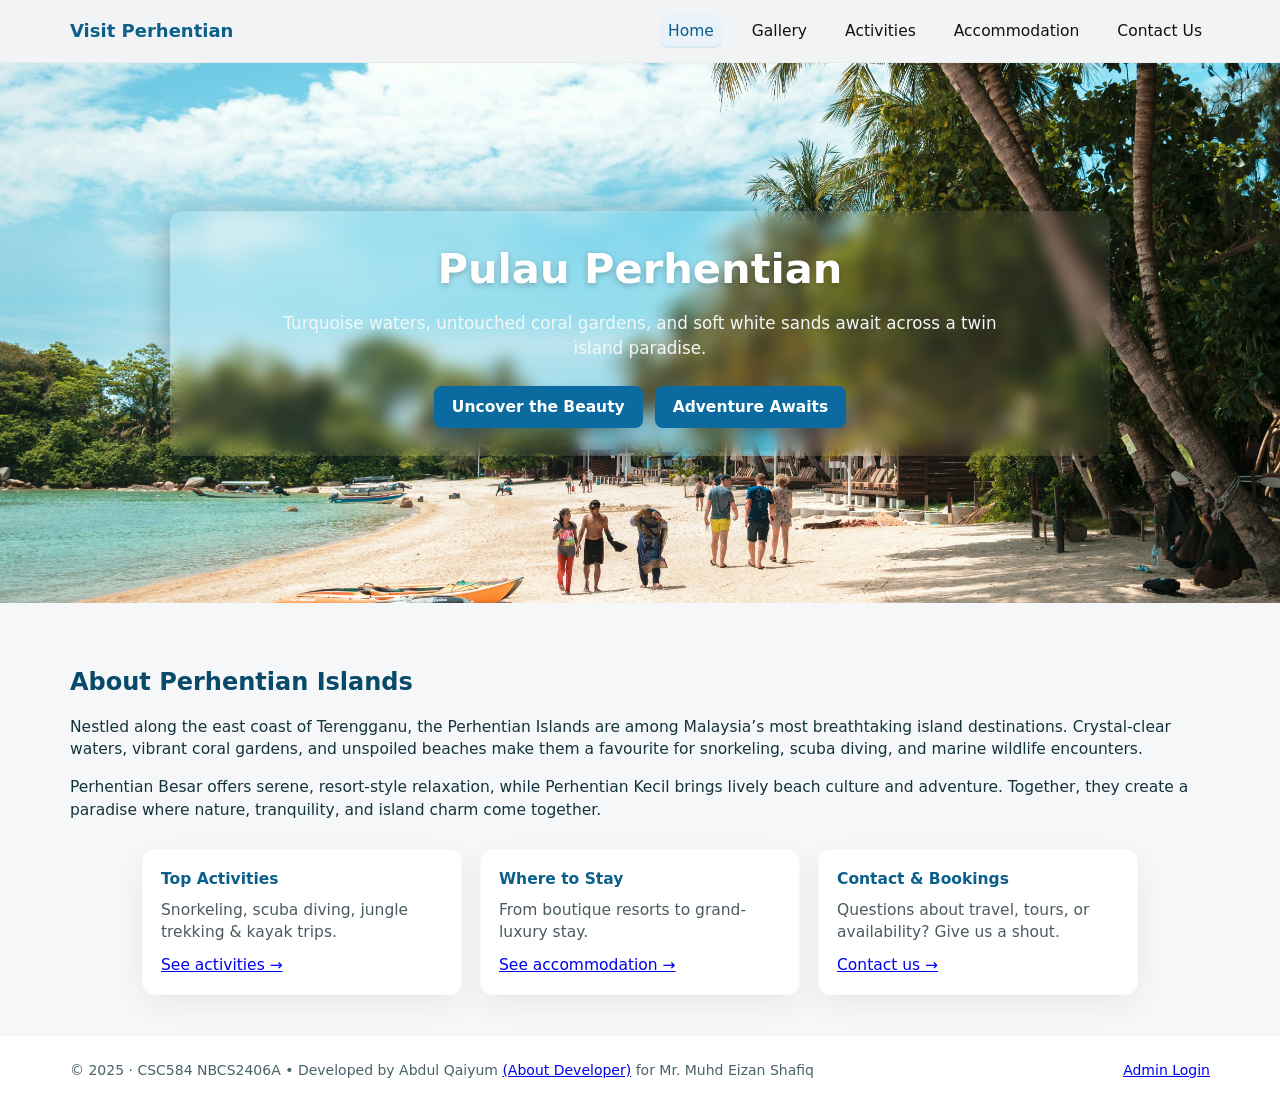
==== index.html @ c3712113 "Add all files , upload via website" ====
<!doctype html>
<html lang="en">
<head>
  <meta charset="utf-8" />
  <meta name="viewport" content="width=device-width,initial-scale=1" />
  <title>Pulau Perhentian — Home</title>
  <link rel="stylesheet" href="style.css" />
</head>
<body>

  <!-- header-->
  <header class="site-header" role="banner">
    <div class="header-inner">
      <a class="brand" href="index.html">Visit Perhentian</a>
      <nav class="main-nav" aria-label="Main navigation">
        <a href="index.html" class="active">Home</a>
        <a href="gallery.html">Gallery</a>
        <a href="activities.html">Activities</a>
        <a href="accommodation.html">Accommodation</a>
        <a href="contact.html">Contact Us</a>
      </nav>
    </div>
  </header>

 <!-- ======= Hero Video ======= -->
<section id="hero" aria-label="Hero" style="position:relative; width:100%; height:60vh; min-height:420px; overflow:hidden; display:block;">

  <video id="heroVideo"
         autoplay
         muted
         loop
         playsinline
         preload="auto"
         poster="Images/home.jpg"
         style="position:absolute; inset:0; width:100%; height:100%; object-fit:cover; z-index:0;">
    <source src="Images/index_VideoHero.mp4" type="video/mp4">
    <img src="Images/home.jpg" alt="Pulau Perhentian beach" style="width:100%; height:auto;">
  </video>

  <div style="position:relative; z-index:2; max-width:980px; margin:0 auto; padding:48px 20px; display:flex; align-items:center; justify-content:center; height:100%;">
    
    <div class="hero-glass" style="width:100%; background:rgba(255,255,255,0.06); backdrop-filter: blur(8px) saturate(1.05); border-radius:12px; box-shadow:0 8px 32px rgba(6,18,30,0.35); padding:28px 32px; text-align:center; color:#fff;">

      <h1 style="font-size:2.6rem; margin:0 0 12px; font-weight:800; color:#fff; text-shadow:0 2px 6px rgba(0,0,0,0.25);">
        Pulau Perhentian
      </h1>

      <p style="margin:0 0 18px; max-width:760px; margin-left:auto; margin-right:auto; color:#f2f7f8; font-size:1.05rem; line-height:1.5;">
        Turquoise waters, untouched coral gardens, and soft white sands await across a twin island paradise.
      </p>

      <div style="display:inline-flex; gap:12px; align-items:center; margin-top:6px; justify-content:center;">
        <a href="gallery.html" class="hero-btn" style="display:inline-block; padding:10px 18px; border-radius:8px; background:#0b6aa0; color:#fff; font-weight:700; text-decoration:none; box-shadow:0 6px 12px rgba(11,106,160,0.24);">
          Uncover the Beauty
        </a>

        <a href="activities.html" class="hero-btn" style="display:inline-block; padding:10px 18px; border-radius:8px; background:#0b6aa0; color:#fff; font-weight:700; text-decoration:none; box-shadow:0 6px 12px rgba(11,106,160,0.16);">
          Adventure Awaits
        </a>
      </div>
    </div>
  </div>

</section>

<!-- Video Autoplay -->
<script>
  (function () {
    try {
      const v = document.getElementById('heroVideo');
      if (!v) return;

      // Respect "prefers-reduced-motion"
      if (window.matchMedia && window.matchMedia('(prefers-reduced-motion: reduce)').matches) {
        v.removeAttribute('autoplay');
        v.pause();
      }

      // Some browsers might block autoplay — try to play, otherwise stay muted and paused.
      const playPromise = v.play();
      if (playPromise !== undefined) {
        playPromise.catch(() => {
          // ignore errors (user gesture required in some contexts)
          v.pause();
        });
      }
    } catch (e) {
      // fail silently
      console.warn('Hero video script error', e);
    }
  })();
</script>
<!-- ======= end hero block ======= -->

  <!-- About Perhentian -->
  <main>
    <div class="container" style="padding:28px 20px 40px;">
      <h2 class="section-title">About Perhentian Islands</h2>
      <p>Nestled along the east coast of Terengganu, the Perhentian Islands are among Malaysia’s most breathtaking island destinations. Crystal-clear waters, vibrant coral gardens, and unspoiled beaches make them a favourite for snorkeling, scuba diving, and marine wildlife encounters.</p>
      <p style="margin-top:12px;">Perhentian Besar offers serene, resort-style relaxation, while Perhentian Kecil brings lively beach culture and adventure. Together, they create a paradise where nature, tranquility, and island charm come together.</p>

      <div class="cards-row" style="margin-top:28px;">
        <div class="card">
          <h4>Top Activities</h4>
          <p>Snorkeling, scuba diving, jungle trekking & kayak trips.</p>
          <div style="margin-top:10px"><a href="activities.html">See activities →</a></div>
        </div>

        <div class="card">
          <h4>Where to Stay</h4>
          <p>From boutique resorts to grand-luxury stay.</p>
          <div style="margin-top:10px"><a href="accommodation.html">See accommodation →</a></div>
        </div>

        <div class="card">
          <h4>Contact & Bookings</h4>
          <p>Questions about travel, tours, or availability? Give us a shout.</p>
          <div style="margin-top:10px"><a href="contact.html">Contact us →</a></div>
        </div>
      </div>
    </div>
  </main>

  <!-- FOOTER -->
  <footer class="site-footer" role="contentinfo">
    <div class="footer-inner">
      <div>© 2025 · CSC584 NBCS2406A • Developed by Abdul Qaiyum <a href="developer.html">(About Developer)</a> for Mr. Muhd Eizan Shafiq</div>
      <div><a class="admin-login" href="admin/login.html">Admin Login</a></div>
    </div>
  </footer>


  <!-- ==ADMIN LOGIN Popup -->
<div id="adminModal" class="modal-overlay" aria-hidden="true" role="dialog" aria-modal="true">
  <div class="modal-box" role="document" aria-labelledby="modalTitle">
    <h2 id="modalTitle" class="modal-title">Admin Login</h2>

    <label class="modal-label" for="adminUser">Username</label>
    <input type="text" id="adminUser" placeholder="Enter username" autocomplete="username" required>

    <label class="modal-label" for="adminPass">Password</label>
    <input type="password" id="adminPass" placeholder="Enter password" autocomplete="current-password" required>

    <div class="show-pass">
      <input type="checkbox" id="togglePass">
      <label for="togglePass" style="margin:0; color:#fff; font-weight:600;">Show Password</label>
    </div>

    <p class="auth-note">For authorized personnel only.</p>

    <div class="modal-actions">
      <button id="cancelLogin" class="btn-cancel" type="button">Cancel</button>
      <button id="submitLogin" class="btn-login" type="button">Login</button>
    </div>
  </div>
</div>

<script>
(function () {
  // Elements
  const modal = document.getElementById('adminModal');
  const userField = document.getElementById('adminUser');
  const passField = document.getElementById('adminPass');
  const togglePass = document.getElementById('togglePass');
  const cancelBtn = document.getElementById('cancelLogin');
  const submitBtn = document.getElementById('submitLogin');

  // Helper: open modal
  function openModal() {
    modal.classList.add('show');
    modal.setAttribute('aria-hidden', 'false');
    // small delay then focus
    setTimeout(() => userField.focus(), 120);
    // prevent page scroll while open
    document.documentElement.style.overflow = 'hidden';
  }

  // Helper: close modal
  function closeModal() {
    modal.classList.remove('show');
    modal.setAttribute('aria-hidden', 'true');
    document.documentElement.style.overflow = '';
  }

  // Attach toggle to a variety of selectors so it works regardless of footer markup
  function attachOpenHandlers() {
    // explicit id or class if present
    const byId = document.getElementById('adminLoginBtn');
    const byClass = document.querySelectorAll('.admin-login-btn');
    const byHref = document.querySelectorAll('a[href="#admin"], a[href="#login"]');

    if (byId) byId.addEventListener('click', (e) => { e.preventDefault(); openModal(); });

    byClass.forEach(el => el.addEventListener('click', (e) => { e.preventDefault(); openModal(); }));
    byHref.forEach(el => el.addEventListener('click', (e) => { e.preventDefault(); openModal(); }));

    // Fallback: any <a> whose visible trimmed text equals "Admin Login" (case-insensitive)
    document.querySelectorAll('a').forEach(a => {
      try {
        const txt = a.textContent.trim().toLowerCase();
        if (txt === 'admin login' || txt === 'adminlogin') {
          a.addEventListener('click', (e) => { e.preventDefault(); openModal(); });
        }
      } catch (err) { /* ignore */ }
    });
  }

  // Close on backdrop click (only when clicking outside the box)
  modal.addEventListener('click', (e) => {
    if (e.target === modal) closeModal();
  });

  // ESC key to close, arrow/tab behaviour kept
  document.addEventListener('keydown', (e) => {
    if (!modal.classList.contains('show')) return;
    if (e.key === 'Escape') closeModal();
  });

  // Cancel button
  cancelBtn.addEventListener('click', (e) => {
    e.preventDefault();
    closeModal();
  });

  // Show/hide password
  togglePass.addEventListener('change', () => {
    passField.type = togglePass.checked ? 'text' : 'password';
  });

  // Simple login check (can be replaced by real auth later)
  submitBtn.addEventListener('click', () => {
    const user = userField.value.trim();
    const pass = passField.value.trim();
    if (user === 'admin' && pass === 'admin123') {
      // success
      alert('Login successful');
      closeModal();
    } else {
      alert('Incorrect username or password');
      passField.focus();
    }
  });

  // Initialize - attach open handlers after small delay to ensure DOM elements exist
  // (works even if script runs in head/footer)
  window.addEventListener('load', () => {
    attachOpenHandlers();
  });

  // Also attempt to attach immediately in case DOM is already loaded
  attachOpenHandlers();
})();
</script>

<style>
/* --- Overlay --- */
.modal-overlay {
  position: fixed;
  inset: 0;
  display: flex;
  align-items: center;
  justify-content: center;
  background: rgba(0,0,0,0.45);
  visibility: hidden;
  opacity: 0;
  transition: opacity 220ms ease, visibility 220ms;
  z-index: 2000;
}

.modal-overlay.show {
  visibility: visible;
  opacity: 1;
}

/* --- Glass box --- */
.modal-box {
  width: 360px;
  max-width: calc(100% - 32px);
  background: rgba(255,255,255,0.10);
  backdrop-filter: blur(14px) saturate(1.06);
  border-radius: 16px;
  padding: 26px;
  box-shadow: 0 12px 40px rgba(6,18,30,0.5);
  transform: translateY(0);
  color: #ffffff;
  font-family: system-ui, -apple-system, "Segoe UI", Roboto, "Helvetica Neue", Arial;
}

/* Title */
.modal-title {
  margin: 0 0 12px 0;
  font-size: 1.4rem;
  font-weight: 800;
  color: #ffffff;
}

/* Labels */
.modal-label {
  display: block;
  margin-top: 8px;
  margin-bottom: 6px;
  font-weight: 700;
  color: #ffffff;
}

/* Inputs */
.modal-box input[type="text"],
.modal-box input[type="password"] {
  width: 100%;
  padding: 10px 12px;
  border-radius: 8px;
  border: none;
  outline: none;
  margin-bottom: 6px;
  background: rgba(255,255,255,0.92); /* clear high-contrast input */
  color: #1b2330;
  font-size: 0.95rem;
}

/* Show password row */
.show-pass {
  display: flex;
  align-items: center;
  gap: 8px;
  margin-top: 6px;
  margin-bottom: 12px;
}

.show-pass input[type="checkbox"] {
  width: 16px;
  height: 16px;
}

/* Auth note */
.auth-note {
  margin: 6px 0 14px 0;
  font-size: 0.85rem;
  color: rgba(255,255,255,0.85);
}

/* Actions */
.modal-actions {
  display: flex;
  justify-content: flex-end;
  gap: 10px;
}

.btn-cancel,
.btn-login {
  padding: 8px 14px;
  border-radius: 8px;
  border: none;
  cursor: pointer;
  font-weight: 600;
  min-width: 88px;
}

.btn-cancel {
  background: #f1f5f9;
  color: #0f1724;
}

.btn-login {
  background: #0b79c1;
  color: #fff;
}

.btn-login:hover {
  background: #0a66ad;
}

/* small screens tweak */
@media (max-width: 420px) {
  .modal-box { padding: 18px; width: 92%; border-radius: 12px; }
  .btn-cancel, .btn-login { min-width: 72px; padding: 8px 12px; }
}
</style>
<!-- ==ADMIN LOGIN Popup -->

</body>
</html>
---- style.css ----
/* style.css - unified site styles (updated) */

/* --- VARIABLES --- */
:root{
  --brand: #0b5f8a;
  --brand-dark: #084a6a;
  --muted: #4b5b61;
  --bg: #f6f7f8;
  --panel: rgba(255,255,255,0.88);
  --glass: rgba(12,18,25,0.35);
  --radius: 12px;
  --container: 1180px;
  --shadow-soft: 0 10px 30px rgba(6,12,20,0.06);
  --shadow-hover: 0 20px 40px rgba(6,12,20,0.12);
  font-family: "Inter", system-ui, -apple-system, "Segoe UI", Roboto, "Helvetica Neue", Arial;
}

/* --- RESETS --- */
*{box-sizing:border-box}
html,body{height:100%}
body{
  margin:0;
  background:var(--bg);
  color:#14343d;
  -webkit-font-smoothing:antialiased;
  -moz-osx-font-smoothing:grayscale;
  line-height:1.45;
  font-size:15.5px;
}

/* --- LAYOUT CONTAINER --- */
.container{max-width:var(--container);margin:0 auto;padding:0 20px}

/* --- HEADER --- */
.site-header{
  background:#f2f3f4;
  border-bottom:1px solid rgba(6,12,20,0.04);
  position:sticky; top:0; z-index:1200;
}
.header-inner{display:flex;align-items:center;justify-content:space-between;max-width:var(--container);margin:0 auto;padding:14px 20px}
.brand{color:var(--brand);font-weight:700;text-decoration:none;font-size:18px}
.main-nav{display:flex;gap:22px;align-items:center}
.main-nav a{color:#111; text-decoration:none; padding:6px 8px; border-radius:8px; font-weight:500}
.main-nav a.active, .main-nav a[aria-current="page"]{background:#e8f2f8;color:var(--brand);box-shadow:inset 0 -2px 0 rgba(11,120,166,0.08)}

/* --- HERO (consistent across pages) --- */
/* index.html uses .hero (special image), other pages use .page-hero */
.hero, .page-hero {
  width:100%;
  display:flex;
  align-items:center;
  justify-content:center;
  min-height:480px;               /* restore taller hero */
  background-position:center;
  background-size:cover;
  background-repeat:no-repeat;
  position:relative;
  color:#fff;
}

/* keep index special overlay slightly darker but still bright enough */
.hero {
  background-blend-mode: multiply;
}

/* hero inner glass panel (consistent) */
.hero-panel,
.hero-inner {
  width:min(980px,92%);
  text-align:center;
  border-radius:14px;
  padding:36px 36px;
  backdrop-filter: blur(4px);
  background: linear-gradient(180deg, rgba(255,255,255,0.06), rgba(255,255,255,0.02));
  box-shadow: var(--shadow-soft);
  margin-top:10px;
}

/* textual scale */
.hero-panel h1,
.hero-inner h1 {font-size:42px;margin:0 0 10px;font-weight:800; color: #fff; text-shadow: 0 6px 18px rgba(6,12,20,0.35)}
.hero-panel p,
.hero-inner p {margin:0;color:rgba(255,255,255,0.92);font-size:16px;line-height:1.6}

/* hero CTAs */
.cta{
  display:inline-block;padding:10px 16px;border-radius:10px;text-decoration:none;font-weight:700;
  box-shadow: 0 6px 18px rgba(6,12,20,0.12);
}
.cta.primary{background:linear-gradient(180deg,#0b78b3,#0b5f8a);color:#fff}
.cta.secondary{background:rgba(255,255,255,0.12);color:#fff;border:1px solid rgba(255,255,255,0.08)}

/* --- SECTION TITLES --- */
.section-title{font-size:24px;color:var(--brand-dark);margin:34px 0 10px;font-weight:800}
.lead{font-size:16px;color:var(--muted);margin-bottom:10px}

/* --- FEATURE CARDS ROW (index about area) --- */
.cards-row{display:flex;gap:18px}
.card{background:#fff;border-radius:12px;padding:18px;box-shadow:var(--shadow-soft);border:1px solid rgba(11,120,166,0.03)}

/* --- SMALL INFO CARDS (index) --- */
.card h4{margin:0 0 8px;color:var(--brand)}
.card p{margin:0;color:var(--muted)}

/* --- THREE ACTION BOXES (centered) --- */
.cards-row{justify-content:center}
.cards-row .card{max-width:320px}

/* --- ATTRACTIONS / GALLERY GRID (stable grid) --- */
.attractions-grid, .photo-grid {
  display:grid;
  grid-template-columns: repeat(3, 1fr);
  gap:20px;
  max-width:var(--container);
  margin:18px auto 48px;
  padding:0 20px;
}

/* card style */
.attraction, .photo-card {
  display:block;
  background:#fff;
  border-radius:12px;
  overflow:hidden;
  text-decoration:none;
  color:inherit;
  box-shadow:var(--shadow-soft);
  border:1px solid rgba(11,120,166,0.04);
  transition: transform 180ms ease, box-shadow 180ms ease;
}

/* hover */
.attraction:hover, .photo-card:hover{ transform: translateY(-6px); box-shadow:var(--shadow-hover); }

/* thumbnail sizing - fixed heights keep grid uniform */
.attraction .thumb, .photo-card .photo-thumb, .gallery-thumb {
  width:100%;
  height:260px;
  object-fit:cover;
  display:block;
  background:#e9f6fb;
}

/* caption/meta */
.attraction .meta, .photo-card .photo-caption{
  padding:14px 16px;
  background:#fff;
}
.attraction h4{margin:0 0 8px;color:var(--brand);font-size:16px}
.attraction p{margin:0;color:var(--muted);font-size:14px}

/* responsive gallery grid */
@media (max-width:1100px){ .attractions-grid, .photo-grid { grid-template-columns: repeat(2,1fr); } .attraction .thumb, .photo-card .photo-thumb { height:220px; } }
@media (max-width:640px){ .attractions-grid, .photo-grid { grid-template-columns: 1fr; } .attraction .thumb, .photo-card .photo-thumb { height:320px; } .hero, .page-hero { min-height:420px } }

/* --- ACTIVITIES 2x2 grid --- */
.activity-grid {
  display:grid;
  grid-template-columns:repeat(2,1fr);
  gap:20px;
  max-width:980px;margin:18px auto 48px;padding:0 20px;
}
.activity-card{
  background:#fff;border-radius:12px;overflow:hidden;box-shadow:var(--shadow-soft);border:1px solid rgba(11,120,166,0.04);text-decoration:none;color:inherit;
  transition: transform 160ms ease, box-shadow 160ms ease;
}
.activity-card:hover{ transform: translateY(-6px); box-shadow:var(--shadow-hover);}
.activity-card img{width:100%;height:320px;object-fit:cover;display:block;}
.activity-card .body{padding:14px}
.activity-card h3{margin:0 0 8px;color:var(--brand)}
.activity-card p{margin:0;color:var(--muted)}

/* mobile */
@media (max-width:820px){ .activity-grid{ grid-template-columns:1fr; } .activity-card img{height:380px} }

/* --- ACCOMMODATION 2x2 with island split --- */
.accom-grid{ display:grid; grid-template-columns: 1fr 1fr; gap:24px; max-width:1100px;margin:20px auto; padding:0 20px; }
.accom-col{ display:flex; flex-direction:column; gap:20px; }
.accom-card{ background:#fff;border-radius:12px;overflow:hidden;box-shadow:var(--shadow-soft);border:1px solid rgba(11,120,166,0.04); text-decoration:none; color:inherit; display:flex; gap:12px; }
.accom-card img{width:180px;height:140px;object-fit:cover;border-radius:8px;margin:12px;}
.accom-card .info{padding:12px; display:flex; flex-direction:column; justify-content:space-between;}
.accom-card h4{margin:0;color:var(--brand)}
.accom-card p{margin:6px 0 0;color:var(--muted);font-size:14px}

/* mobile accomodation stack */
@media (max-width:900px){ .accom-grid{grid-template-columns:1fr} .accom-card img{width:100%;height:200px;border-radius:0;margin:0} .accom-card{flex-direction:column;} }

/* --- FOOTER --- */
.site-footer{
  background:#fff;padding:18px 0;border-top:1px solid rgba(6,12,20,0.04);
}
.footer-inner{max-width:var(--container);margin:0 auto;padding:6px 20px;display:flex;align-items:center;justify-content:space-between;color:#496169;font-size:14px}
.footer-left a{color:var(--brand);text-decoration:none}
.admin-pill{border-radius:8px;padding:6px 10px;background:#e9f6fb;color:var(--brand);font-weight:700}

/* --- LIGHTBOX --- */
.lightbox{position:fixed;inset:0;display:none;align-items:center;justify-content:center;background:rgba(6,12,20,0.7);z-index:12050;padding:20px}
.lightbox.show{display:flex}
.lightbox-panel{max-width:1100px;width:100%;border-radius:10px;overflow:hidden;background:#fff}
.lightbox-image{width:100%;height:80vh;object-fit:contain;background:#000}

/* UTILITY */
.text-muted{color:var(--muted)}
.small{font-size:13px}
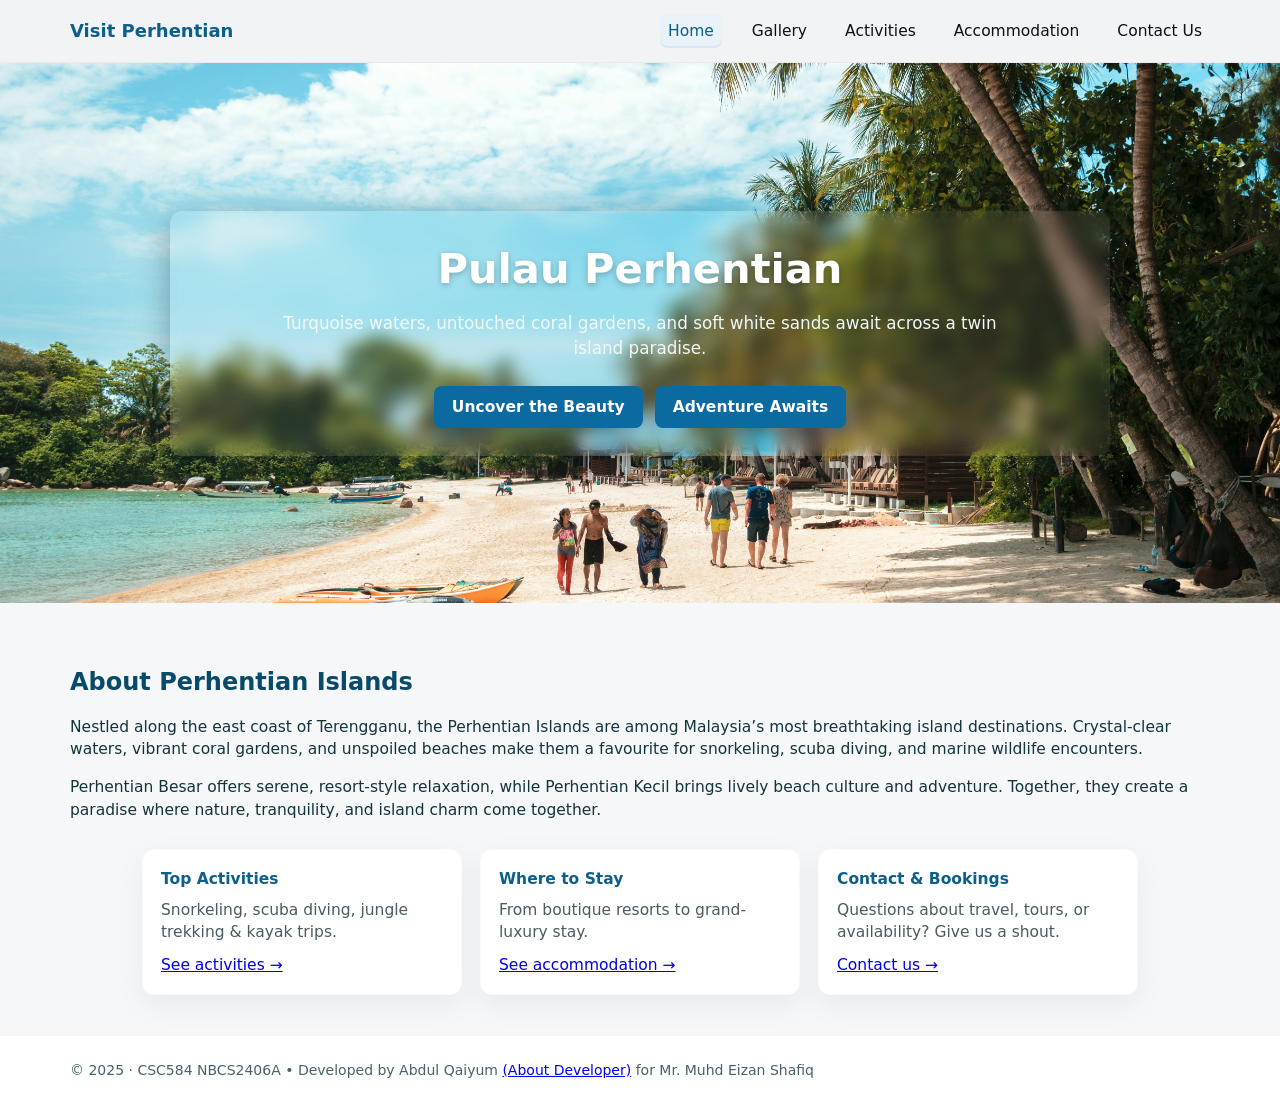
==== commit aeae8845: "Remove insecure demo admin login Remove the client-side hardcoded credentials, login UI, and related" ====
--- a/index.html
+++ b/index.html
@@ -125,257 +125,7 @@
   <footer class="site-footer" role="contentinfo">
     <div class="footer-inner">
       <div>© 2025 · CSC584 NBCS2406A • Developed by Abdul Qaiyum <a href="developer.html">(About Developer)</a> for Mr. Muhd Eizan Shafiq</div>
-      <div><a class="admin-login" href="admin/login.html">Admin Login</a></div>
     </div>
   </footer>
-
-
-  <!-- ==ADMIN LOGIN Popup -->
-<div id="adminModal" class="modal-overlay" aria-hidden="true" role="dialog" aria-modal="true">
-  <div class="modal-box" role="document" aria-labelledby="modalTitle">
-    <h2 id="modalTitle" class="modal-title">Admin Login</h2>
-
-    <label class="modal-label" for="adminUser">Username</label>
-    <input type="text" id="adminUser" placeholder="Enter username" autocomplete="username" required>
-
-    <label class="modal-label" for="adminPass">Password</label>
-    <input type="password" id="adminPass" placeholder="Enter password" autocomplete="current-password" required>
-
-    <div class="show-pass">
-      <input type="checkbox" id="togglePass">
-      <label for="togglePass" style="margin:0; color:#fff; font-weight:600;">Show Password</label>
-    </div>
-
-    <p class="auth-note">For authorized personnel only.</p>
-
-    <div class="modal-actions">
-      <button id="cancelLogin" class="btn-cancel" type="button">Cancel</button>
-      <button id="submitLogin" class="btn-login" type="button">Login</button>
-    </div>
-  </div>
-</div>
-
-<script>
-(function () {
-  // Elements
-  const modal = document.getElementById('adminModal');
-  const userField = document.getElementById('adminUser');
-  const passField = document.getElementById('adminPass');
-  const togglePass = document.getElementById('togglePass');
-  const cancelBtn = document.getElementById('cancelLogin');
-  const submitBtn = document.getElementById('submitLogin');
-
-  // Helper: open modal
-  function openModal() {
-    modal.classList.add('show');
-    modal.setAttribute('aria-hidden', 'false');
-    // small delay then focus
-    setTimeout(() => userField.focus(), 120);
-    // prevent page scroll while open
-    document.documentElement.style.overflow = 'hidden';
-  }
-
-  // Helper: close modal
-  function closeModal() {
-    modal.classList.remove('show');
-    modal.setAttribute('aria-hidden', 'true');
-    document.documentElement.style.overflow = '';
-  }
-
-  // Attach toggle to a variety of selectors so it works regardless of footer markup
-  function attachOpenHandlers() {
-    // explicit id or class if present
-    const byId = document.getElementById('adminLoginBtn');
-    const byClass = document.querySelectorAll('.admin-login-btn');
-    const byHref = document.querySelectorAll('a[href="#admin"], a[href="#login"]');
-
-    if (byId) byId.addEventListener('click', (e) => { e.preventDefault(); openModal(); });
-
-    byClass.forEach(el => el.addEventListener('click', (e) => { e.preventDefault(); openModal(); }));
-    byHref.forEach(el => el.addEventListener('click', (e) => { e.preventDefault(); openModal(); }));
-
-    // Fallback: any <a> whose visible trimmed text equals "Admin Login" (case-insensitive)
-    document.querySelectorAll('a').forEach(a => {
-      try {
-        const txt = a.textContent.trim().toLowerCase();
-        if (txt === 'admin login' || txt === 'adminlogin') {
-          a.addEventListener('click', (e) => { e.preventDefault(); openModal(); });
-        }
-      } catch (err) { /* ignore */ }
-    });
-  }
-
-  // Close on backdrop click (only when clicking outside the box)
-  modal.addEventListener('click', (e) => {
-    if (e.target === modal) closeModal();
-  });
-
-  // ESC key to close, arrow/tab behaviour kept
-  document.addEventListener('keydown', (e) => {
-    if (!modal.classList.contains('show')) return;
-    if (e.key === 'Escape') closeModal();
-  });
-
-  // Cancel button
-  cancelBtn.addEventListener('click', (e) => {
-    e.preventDefault();
-    closeModal();
-  });
-
-  // Show/hide password
-  togglePass.addEventListener('change', () => {
-    passField.type = togglePass.checked ? 'text' : 'password';
-  });
-
-  // Simple login check (can be replaced by real auth later)
-  submitBtn.addEventListener('click', () => {
-    const user = userField.value.trim();
-    const pass = passField.value.trim();
-    if (user === 'admin' && pass === 'admin123') {
-      // success
-      alert('Login successful');
-      closeModal();
-    } else {
-      alert('Incorrect username or password');
-      passField.focus();
-    }
-  });
-
-  // Initialize - attach open handlers after small delay to ensure DOM elements exist
-  // (works even if script runs in head/footer)
-  window.addEventListener('load', () => {
-    attachOpenHandlers();
-  });
-
-  // Also attempt to attach immediately in case DOM is already loaded
-  attachOpenHandlers();
-})();
-</script>
-
-<style>
-/* --- Overlay --- */
-.modal-overlay {
-  position: fixed;
-  inset: 0;
-  display: flex;
-  align-items: center;
-  justify-content: center;
-  background: rgba(0,0,0,0.45);
-  visibility: hidden;
-  opacity: 0;
-  transition: opacity 220ms ease, visibility 220ms;
-  z-index: 2000;
-}
-
-.modal-overlay.show {
-  visibility: visible;
-  opacity: 1;
-}
-
-/* --- Glass box --- */
-.modal-box {
-  width: 360px;
-  max-width: calc(100% - 32px);
-  background: rgba(255,255,255,0.10);
-  backdrop-filter: blur(14px) saturate(1.06);
-  border-radius: 16px;
-  padding: 26px;
-  box-shadow: 0 12px 40px rgba(6,18,30,0.5);
-  transform: translateY(0);
-  color: #ffffff;
-  font-family: system-ui, -apple-system, "Segoe UI", Roboto, "Helvetica Neue", Arial;
-}
-
-/* Title */
-.modal-title {
-  margin: 0 0 12px 0;
-  font-size: 1.4rem;
-  font-weight: 800;
-  color: #ffffff;
-}
-
-/* Labels */
-.modal-label {
-  display: block;
-  margin-top: 8px;
-  margin-bottom: 6px;
-  font-weight: 700;
-  color: #ffffff;
-}
-
-/* Inputs */
-.modal-box input[type="text"],
-.modal-box input[type="password"] {
-  width: 100%;
-  padding: 10px 12px;
-  border-radius: 8px;
-  border: none;
-  outline: none;
-  margin-bottom: 6px;
-  background: rgba(255,255,255,0.92); /* clear high-contrast input */
-  color: #1b2330;
-  font-size: 0.95rem;
-}
-
-/* Show password row */
-.show-pass {
-  display: flex;
-  align-items: center;
-  gap: 8px;
-  margin-top: 6px;
-  margin-bottom: 12px;
-}
-
-.show-pass input[type="checkbox"] {
-  width: 16px;
-  height: 16px;
-}
-
-/* Auth note */
-.auth-note {
-  margin: 6px 0 14px 0;
-  font-size: 0.85rem;
-  color: rgba(255,255,255,0.85);
-}
-
-/* Actions */
-.modal-actions {
-  display: flex;
-  justify-content: flex-end;
-  gap: 10px;
-}
-
-.btn-cancel,
-.btn-login {
-  padding: 8px 14px;
-  border-radius: 8px;
-  border: none;
-  cursor: pointer;
-  font-weight: 600;
-  min-width: 88px;
-}
-
-.btn-cancel {
-  background: #f1f5f9;
-  color: #0f1724;
-}
-
-.btn-login {
-  background: #0b79c1;
-  color: #fff;
-}
-
-.btn-login:hover {
-  background: #0a66ad;
-}
-
-/* small screens tweak */
-@media (max-width: 420px) {
-  .modal-box { padding: 18px; width: 92%; border-radius: 12px; }
-  .btn-cancel, .btn-login { min-width: 72px; padding: 8px 12px; }
-}
-</style>
-<!-- ==ADMIN LOGIN Popup -->
-
 </body>
 </html>
